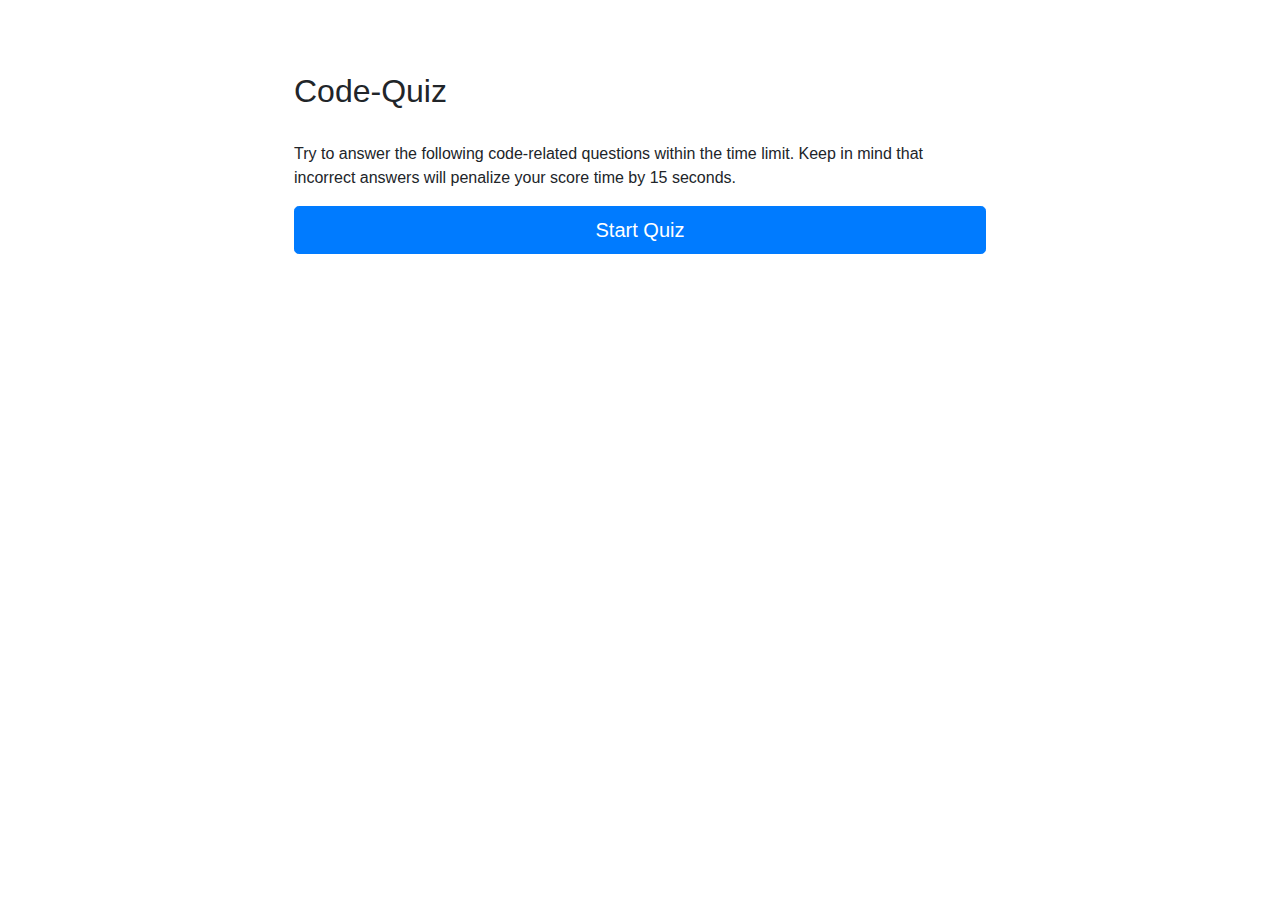
==== index.html @ 092bf223 "Rename Index.HTML to index.html" ====
<!DOCTYPE html>
<html lang="en">
<head>
    <meta charset="UTF-8">
    <meta name="viewport" content="width=device-width, initial-scale=1.0">
    <meta http-equiv="X-UA-Compatible" content="ie=edge">
    <title>Code-Quiz</title>
    <link rel="stylesheet" href="https://stackpath.bootstrapcdn.com/bootstrap/4.4.1/css/bootstrap.min.css" integrity="sha384-Vkoo8x4CGsO3+Hhxv8T/Q5PaXtkKtu6ug5TOeNV6gBiFeWPGFN9MuhOf23Q9Ifjh" crossorigin="anonymous">
    <link rel="stylesheet" href="Assets/Style.css">
   
</head>
<body>
    
    <div class="container d-flex justify-content-center mt-5">
        
        <div class="game-box col-lg-8 p-4">
            <div class="row pb-4">
                <div class="col-lg-4">
                    <h2 class="code-title">Code-Quiz</h2>
                    
                    <!-- <button class="btn btn-outline-primary">Hight Score</button> -->
                </div>
                <hr>
                <div class="col-lg-4"></div>

                <div class="col-lg-4">
                    <h4 class="float-right text-primary d-none" id="timecounter">Timer :<span id="timer">75</span></h4>

                </div>
            </div>
            <div class="quiz-questions d-none" id="quiz-questions">
                <h2 class="text-info  text-center" id="title-item">Lorem ipsum dolor sit amet consectetur adipisicing.</h2>
                <div class="answers mt-5 mb-5" id="question-answers">
                </div>
                <h1 id="alert"></h1>
                
            </div>
            <div class="btnstart d-flex  flex-column justify-content-center mt-8 mb-10" > 
                <p id="info">Try to answer the following code-related questions within the time limit. Keep in mind that incorrect answers will penalize your score time by 15 seconds.
                </p>
                <button class="btn btn-primary btn-lg" id="btn-start">Start Quiz</button>
                
            </div>
            
            <div class=" input-group mb-3 d-none" id="addscore">
                <h5 class="d-block"><span id="score"></span></h5>
                    <input type="text" class="form-control" placeholder="Enter your initials:"
                    id="inputScore" aria-describedby="basic-addon2">
                    <div class="input-group-append">
                        <button class="input-group-text btn btn-primary" id="btnScore">Submit</button>

                    </div>
            </div>
        </div>
    </div>
    <script src="Script.js"></script>
    </body>


</html>
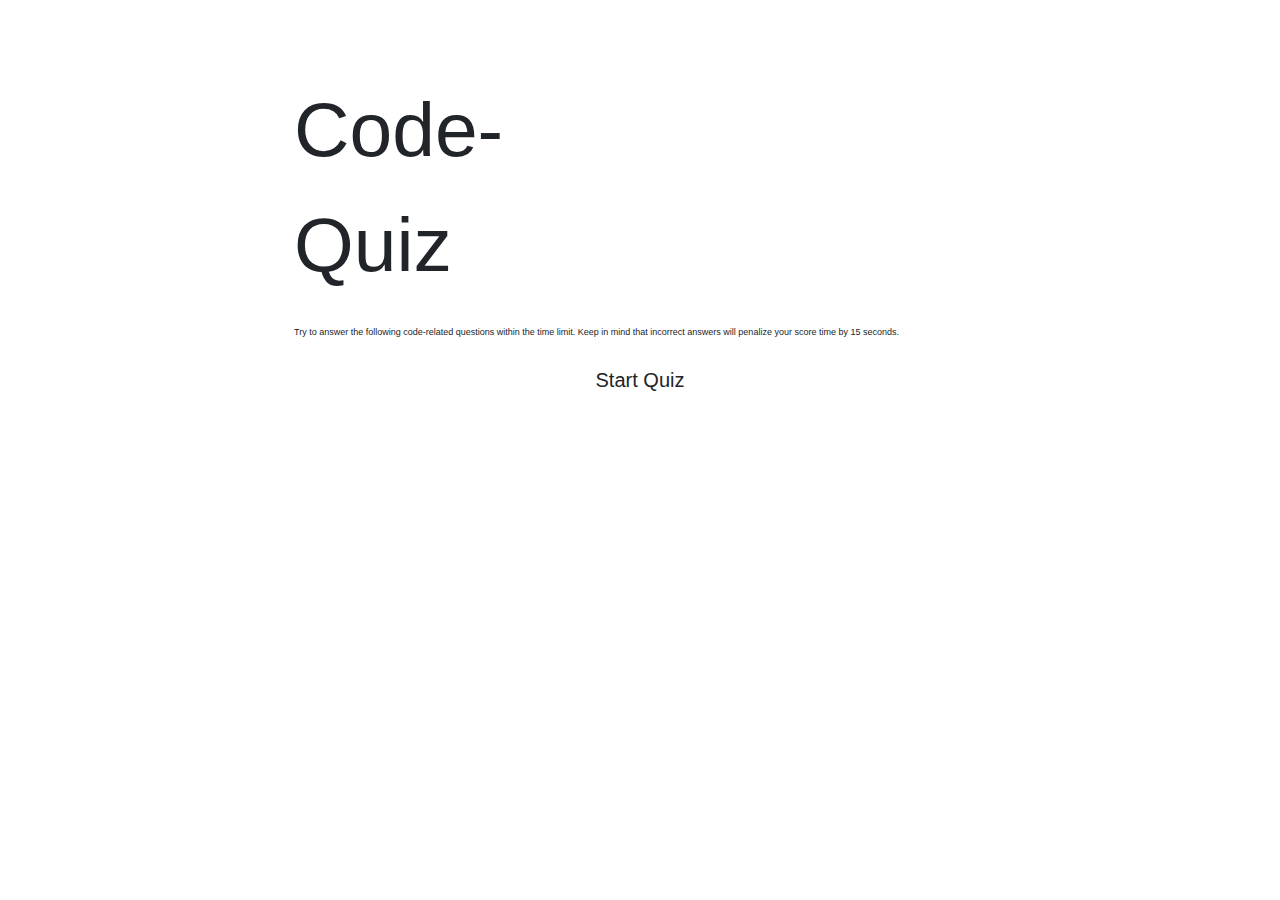
==== commit 8ee4783b: "Update index.html" ====
--- a/index.html
+++ b/index.html
@@ -8,7 +8,18 @@
     <title>Code-Quiz</title>
     <link rel="stylesheet" href="https://stackpath.bootstrapcdn.com/bootstrap/4.4.1/css/bootstrap.min.css" integrity="sha384-Vkoo8x4CGsO3+Hhxv8T/Q5PaXtkKtu6ug5TOeNV6gBiFeWPGFN9MuhOf23Q9Ifjh" crossorigin="anonymous">
     <link rel="stylesheet" href="Assets/Style.css">
-   
+    <style>
+        @import url('https://fonts.googleapis.com/css2?family=Montserrat+Alternates&display=swap');
+        </style>
+        <style>
+        @import url('https://fonts.googleapis.com/css2?family=Rock+Salt&display=swap');
+        </style>
+        <style>
+        @import url('https://fonts.googleapis.com/css2?family=Staatliches&display=swap');
+        </style>
+        <style>
+        @import url('https://fonts.googleapis.com/css2?family=Josefin+Sans:wght@700&display=swap');
+        </style>
 </head>
 <body>
     
@@ -17,29 +28,28 @@
         <div class="game-box col-lg-8 p-4">
             <div class="row pb-4">
                 <div class="col-lg-4">
-                    <h2 class="code-title">Code-Quiz</h2>
-                    
-                    <!-- <button class="btn btn-outline-primary">Hight Score</button> -->
+                    <h8 class="code-title" id="h8" style="font-size:6vw">Code-Quiz</h8>
                 </div>
-                <hr>
+            </div>
+            <div class="quiz-questions d-none" id="quiz-questions">
+                <h8 id="title-item" >Lorem ipsum dolor sit amet consectetur adipisicing.</h8>
+                <br>
+                <h1 id="alert"></h1>
+                <br>
+                <div class="answers" id="question-answers">
+                </div>
+                
+            </div>
+            <div class="btnstart d-flex  flex-column justify-content-center mt-8 mb-10" id="h8"> 
+                <p id="info" class="text-wrap" style="font-size:xx-small;">Try to answer the following code-related questions within the time limit. Keep in mind that incorrect answers will penalize your score time by 15 seconds.
+                </p>
+                <button class="btn btn btn-lg" id="btn-start">Start Quiz</button>
                 <div class="col-lg-4"></div>
 
                 <div class="col-lg-4">
-                    <h4 class="float-right text-primary d-none" id="timecounter">Timer :<span id="timer">75</span></h4>
-
+                    <h8 class="float-right d-none" id="timecounter">Timer :<span id="timer">75</span></h8>
+            
                 </div>
-            </div>
-            <div class="quiz-questions d-none" id="quiz-questions">
-                <h2 class="text-info  text-center" id="title-item">Lorem ipsum dolor sit amet consectetur adipisicing.</h2>
-                <div class="answers mt-5 mb-5" id="question-answers">
-                </div>
-                <h1 id="alert"></h1>
-                
-            </div>
-            <div class="btnstart d-flex  flex-column justify-content-center mt-8 mb-10" > 
-                <p id="info">Try to answer the following code-related questions within the time limit. Keep in mind that incorrect answers will penalize your score time by 15 seconds.
-                </p>
-                <button class="btn btn-primary btn-lg" id="btn-start">Start Quiz</button>
                 
             </div>
             
@@ -48,7 +58,7 @@
                     <input type="text" class="form-control" placeholder="Enter your initials:"
                     id="inputScore" aria-describedby="basic-addon2">
                     <div class="input-group-append">
-                        <button class="input-group-text btn btn-primary" id="btnScore">Submit</button>
+                        <button class="input-group-text btn btn" id="btnScore">Submit</button>
 
                     </div>
             </div>
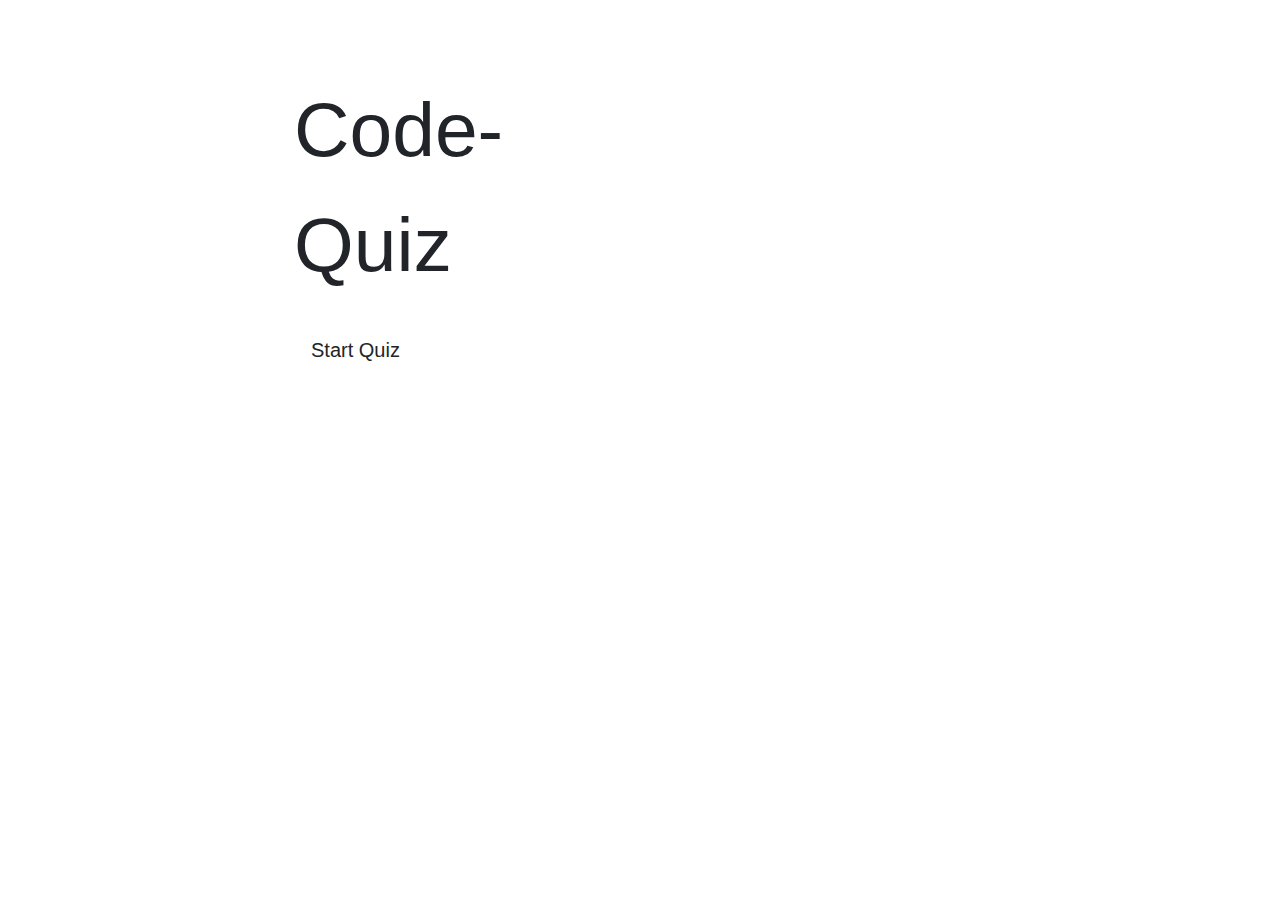
==== commit 7c326690: "Added Comments" ====
--- a/index.html
+++ b/index.html
@@ -1,13 +1,18 @@
-
+<!--  Defines Document -->
 <!DOCTYPE html>
 <html lang="en">
 <head>
     <meta charset="UTF-8">
+    
+<!--  Makes the page responsive -->
     <meta name="viewport" content="width=device-width, initial-scale=1.0">
     <meta http-equiv="X-UA-Compatible" content="ie=edge">
     <title>Code-Quiz</title>
+<!--Link bootstrap-->
     <link rel="stylesheet" href="https://stackpath.bootstrapcdn.com/bootstrap/4.4.1/css/bootstrap.min.css" integrity="sha384-Vkoo8x4CGsO3+Hhxv8T/Q5PaXtkKtu6ug5TOeNV6gBiFeWPGFN9MuhOf23Q9Ifjh" crossorigin="anonymous">
+<!--      Link style sheet -->
     <link rel="stylesheet" href="Assets/Style.css">
+<!--      Important google fonts-->
     <style>
         @import url('https://fonts.googleapis.com/css2?family=Montserrat+Alternates&display=swap');
         </style>
@@ -22,27 +27,32 @@
         </style>
 </head>
 <body>
-    
+<!--      Create a flexbox container -->
     <div class="container d-flex justify-content-center mt-5">
-        
+<!--         Create Game Box -->
         <div class="game-box col-lg-8 p-4">
             <div class="row pb-4">
                 <div class="col-lg-4">
+<!-- ADD class and ID for the title Code-Quiz-->
                     <h8 class="code-title" id="h8" style="font-size:6vw">Code-Quiz</h8>
                 </div>
             </div>
+<!-- ADD class and ID for the title Questions->
             <div class="quiz-questions d-none" id="quiz-questions">
                 <h8 id="title-item" >Lorem ipsum dolor sit amet consectetur adipisicing.</h8>
                 <br>
                 <h1 id="alert"></h1>
                 <br>
+<!-- ADD class and ID for the title Answers->
                 <div class="answers" id="question-answers">
                 </div>
                 
             </div>
+<!-- ADD class and ID for the timer->
             <div class="btnstart d-flex  flex-column justify-content-center mt-8 mb-10" id="h8"> 
                 <p id="info" class="text-wrap" style="font-size:xx-small;">Try to answer the following code-related questions within the time limit. Keep in mind that incorrect answers will penalize your score time by 15 seconds.
                 </p>
+<!--  Add Start Quiz Button-->
                 <button class="btn btn btn-lg" id="btn-start">Start Quiz</button>
                 <div class="col-lg-4"></div>
 
@@ -52,7 +62,7 @@
                 </div>
                 
             </div>
-            
+ <!-- Form for highscore and submit button->
             <div class=" input-group mb-3 d-none" id="addscore">
                 <h5 class="d-block"><span id="score"></span></h5>
                     <input type="text" class="form-control" placeholder="Enter your initials:"
@@ -64,6 +74,7 @@
             </div>
         </div>
     </div>
+<!--  Link to javascript-->
     <script src="Script.js"></script>
     </body>
 
